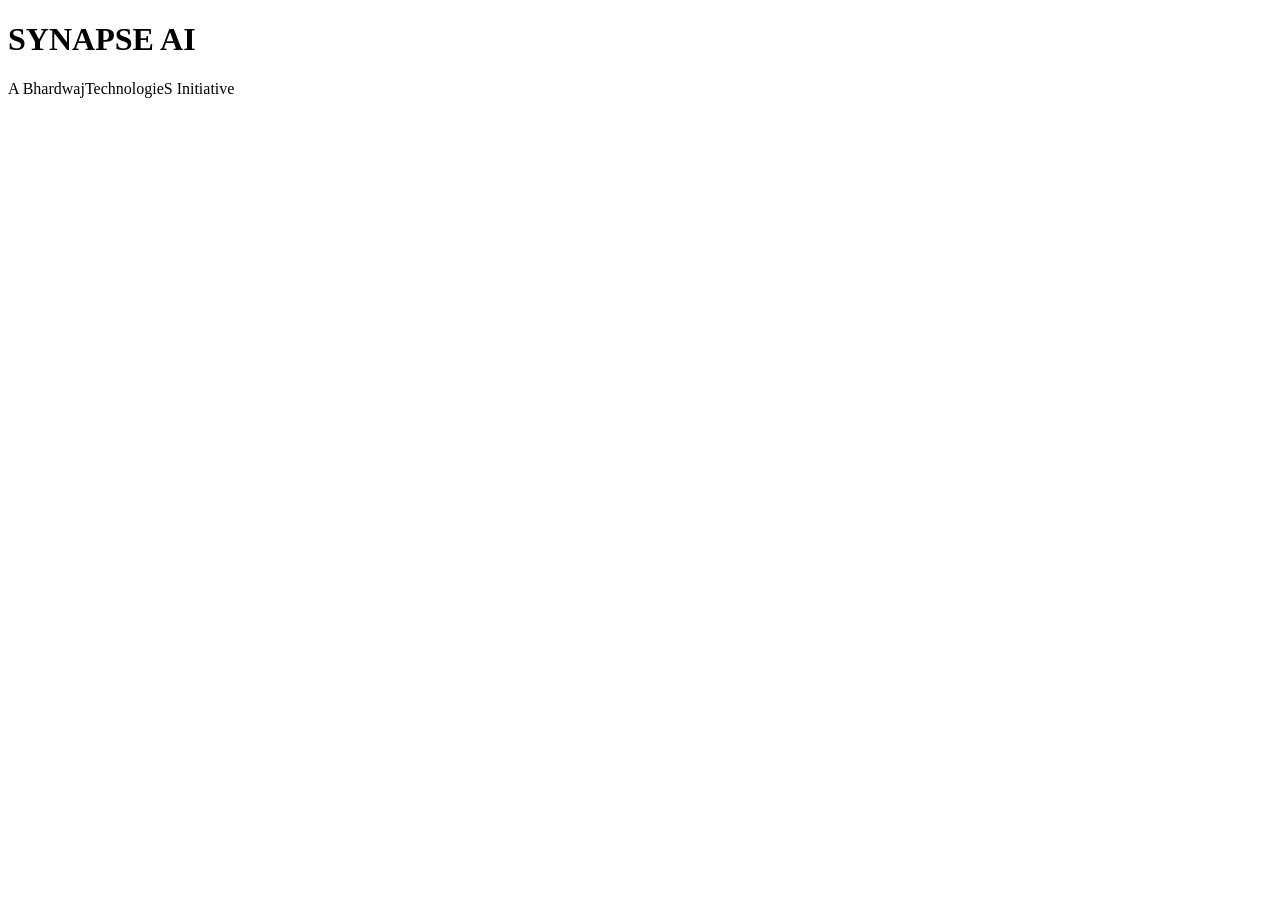
==== index.html @ 7cc30020 "Initial structure - SYNAPSE AI" ====
<!DOCTYPE html>
<html lang="en">
<head>
  <meta charset="UTF-8"/>
  <title>SYNAPSE AI — A BhardwajTechnologieS Initiative</title>
  <link rel="stylesheet" href="style.css"/>
</head>
<body>
  <h1>SYNAPSE AI</h1>
  <p>A BhardwajTechnologieS Initiative</p>
  <script src="app.js"></script>
</body>
</html>
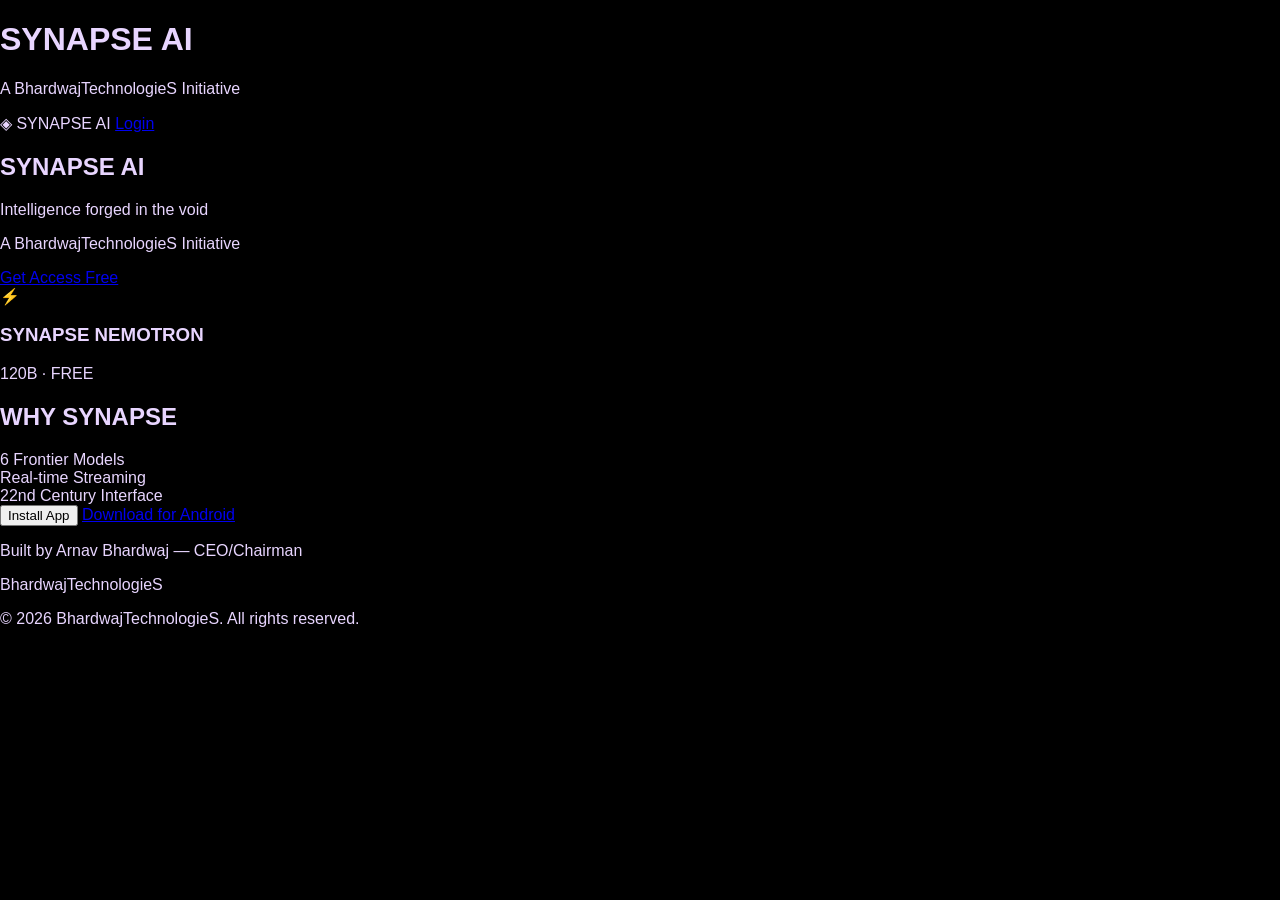
==== commit 9c33dd9e: "Landing page - SYNAPSE AI" ====
--- a/index.html
+++ b/index.html
@@ -10,4 +10,31 @@
   <p>A BhardwajTechnologieS Initiative</p>
   <script src="app.js"></script>
 </body>
-</html>+</html><nav>
+  <span>◈ SYNAPSE AI</span>
+  <a href="login.html">Login</a>
+</nav><section id="hero">
+  <h1>SYNAPSE AI</h1>
+  <p>Intelligence forged in the void</p>
+  <p>A BhardwajTechnologieS Initiative</p>
+  <a href="login.html">Get Access Free</a>
+</section><section id="models">
+  <div class="model-card">
+    <span>⚡</span>
+    <h3>SYNAPSE NEMOTRON</h3>
+    <p>120B · FREE</p>
+  </div>
+  <!-- repeat for all 6 models -->
+</section><section id="features">
+  <h2>WHY SYNAPSE</h2>
+  <div class="feature">6 Frontier Models</div>
+  <div class="feature">Real-time Streaming</div>
+  <div class="feature">22nd Century Interface</div>
+</section><section id="download">
+  <button id="install-btn">Install App</button>
+  <a href="synapse.apk" download>Download for Android</a>
+</section><footer>
+  <p>Built by Arnav Bhardwaj — CEO/Chairman</p>
+  <p>BhardwajTechnologieS</p>
+  <p>© 2026 BhardwajTechnologieS. All rights reserved.</p>
+</footer>
--- a/style.css
+++ b/style.css
@@ -0,0 +1,14 @@
+body {
+  background: #000000;
+  color: #e8d5ff;
+  font-family: 'Rajdhani', sans-serif;
+  margin: 0;
+}
+canvas#starfield {
+  position: fixed;
+  inset: 0;
+  z-index: 0;
+}@media (max-width: 640px) {
+  h1 { font-size: 28px; }
+  #models { flex-direction: column; }
+}
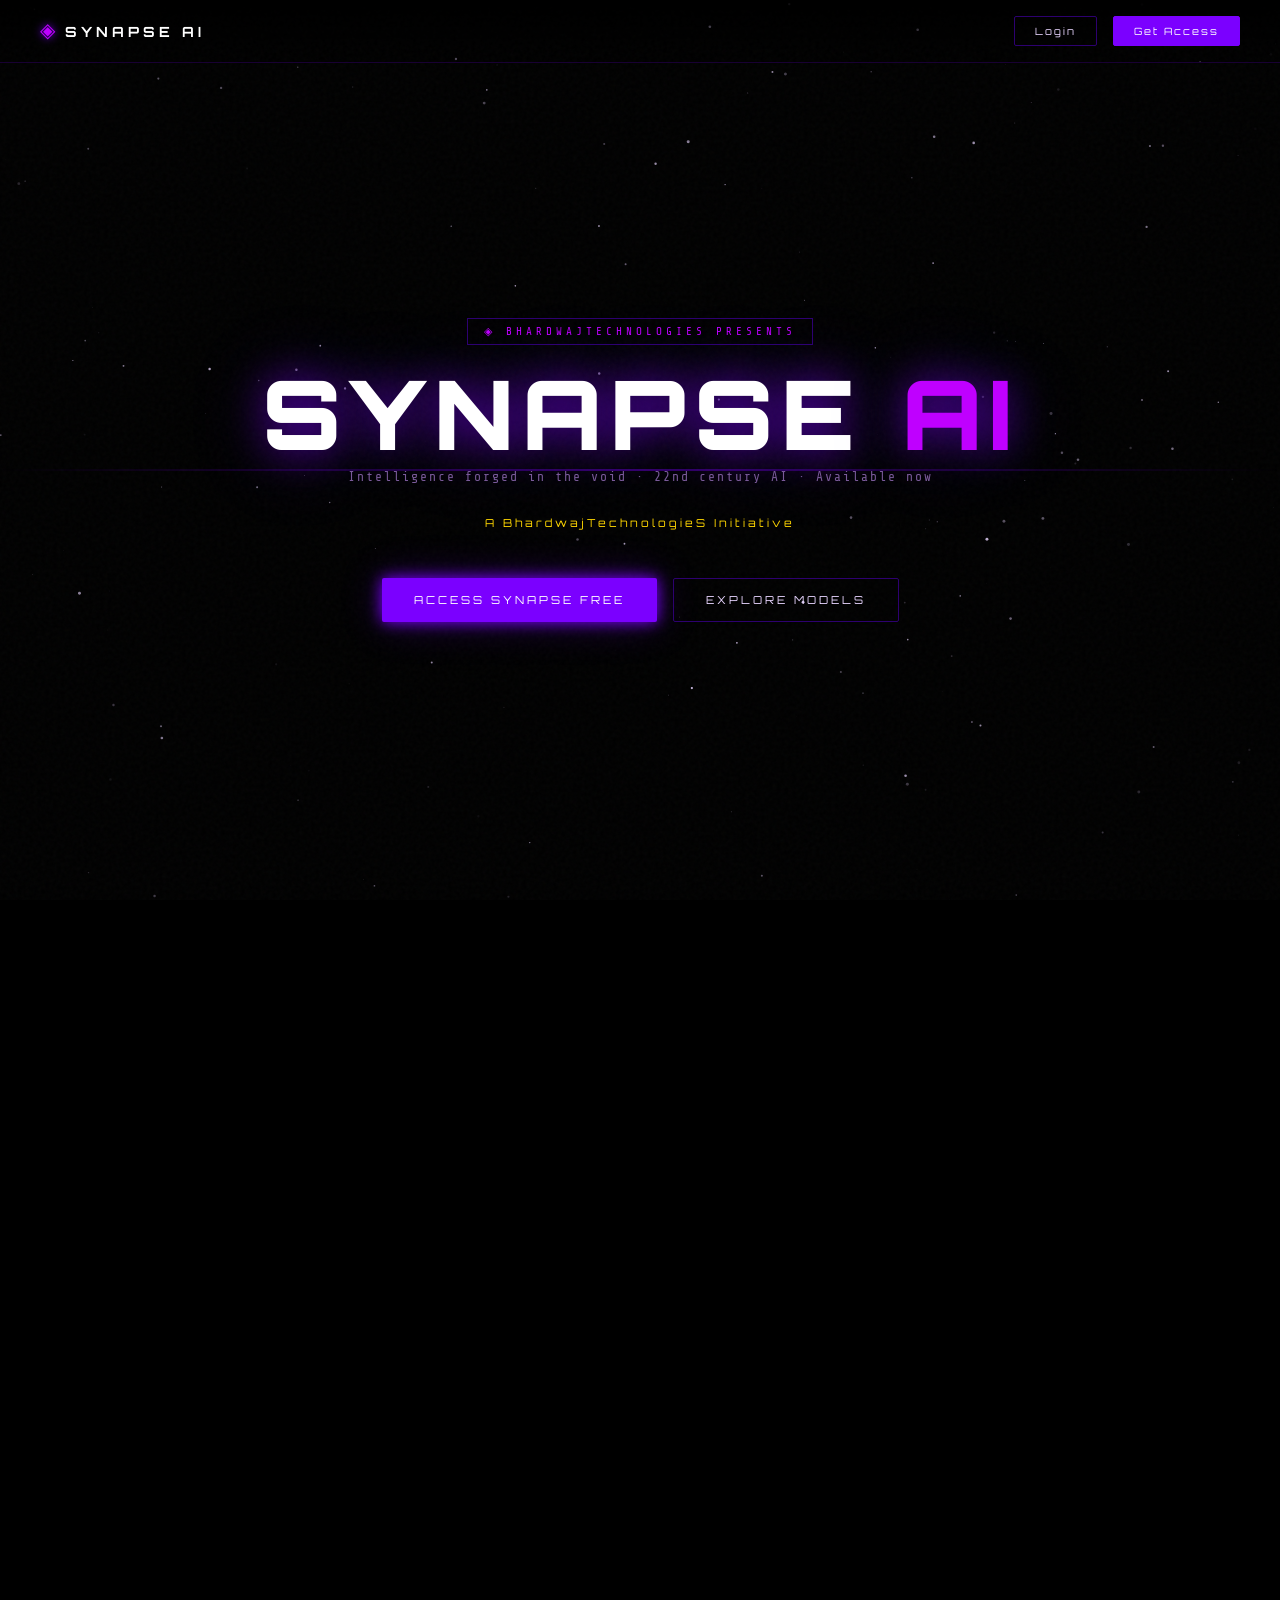
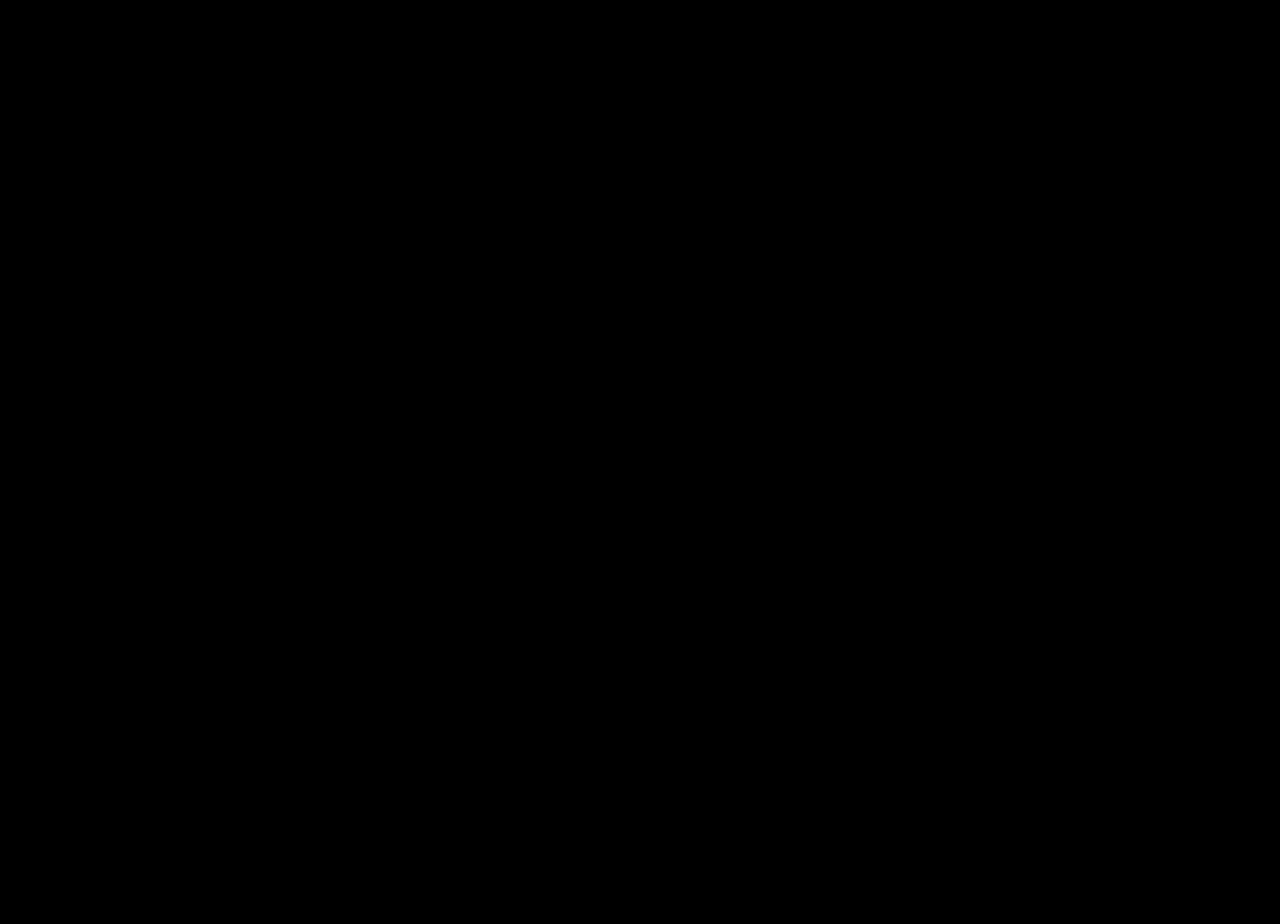
==== commit b2564568: "SYNAPSE AI - Full launch build by BhardwajTechnologieS" ====
--- a/index.html
+++ b/index.html
@@ -2,39 +2,199 @@
 <html lang="en">
 <head>
   <meta charset="UTF-8"/>
+  <meta name="viewport" content="width=device-width, initial-scale=1.0"/>
   <title>SYNAPSE AI — A BhardwajTechnologieS Initiative</title>
+  <meta name="description" content="SYNAPSE AI — 6 frontier AI models unified. Built by Arnav Bhardwaj, CEO/Chairman BhardwajTechnologieS."/>
   <link rel="stylesheet" href="style.css"/>
+  <link rel="manifest" href="manifest.json"/>
+  <meta name="theme-color" content="#7b00ff"/>
 </head>
-<body>
-  <h1>SYNAPSE AI</h1>
-  <p>A BhardwajTechnologieS Initiative</p>
-  <script src="app.js"></script>
+<body class="landing-body">
+
+<!-- BACKGROUNDS -->
+<canvas id="starfield"></canvas>
+<div class="scanlines"></div>
+<div class="vignette"></div>
+<div class="noise"></div>
+
+<!-- NAV -->
+<nav>
+  <div class="nav-logo">
+    <span class="nav-logo-sym">◈</span>
+    <span class="nav-logo-text">SYNAPSE AI</span>
+  </div>
+  <div class="nav-links">
+    <button class="nav-btn" onclick="location.href='login.html'">Login</button>
+    <button class="nav-btn primary" onclick="location.href='login.html'">Get Access</button>
+  </div>
+</nav>
+
+<!-- HERO -->
+<section id="hero">
+  <div class="hero-scan"></div>
+  <div class="hero-eyebrow">◈ BHARDWAJTECHNOLOGIES PRESENTS</div>
+  <h1 class="hero-title glitch">SYNAPSE<span> AI</span></h1>
+  <p class="hero-sub">Intelligence forged in the void · 22nd century AI · Available now</p>
+  <p class="hero-tagline">A BhardwajTechnologieS Initiative</p>
+  <div class="hero-btns">
+    <button class="hero-btn primary" onclick="location.href='login.html'">ACCESS SYNAPSE FREE</button>
+    <button class="hero-btn secondary" onclick="location.href='#models-section'">EXPLORE MODELS</button>
+  </div>
+</section>
+
+<!-- MODELS -->
+<section id="models-section">
+  <p class="section-title">FRONTIER INTELLIGENCE</p>
+  <h2 class="section-heading">6 MODELS. ONE INTERFACE.</h2>
+  <div class="models-grid" id="models-grid"></div>
+</section>
+
+<!-- FEATURES -->
+<section id="features">
+  <p class="section-title">CAPABILITIES</p>
+  <h2 class="section-heading">BUILT FOR THE FUTURE</h2>
+  <div class="features-grid">
+    <div class="feature-card">
+      <div class="feature-icon">⚡</div>
+      <div class="feature-title">REAL-TIME STREAMING</div>
+      <div class="feature-desc">Live token-by-token responses. Watch intelligence unfold in real time.</div>
+    </div>
+    <div class="feature-card">
+      <div class="feature-icon">🔀</div>
+      <div class="feature-title">MODEL SWITCHING</div>
+      <div class="feature-desc">Switch between 6 frontier models mid-conversation instantly.</div>
+    </div>
+    <div class="feature-card">
+      <div class="feature-icon">🔒</div>
+      <div class="feature-title">PRIVATE & SECURE</div>
+      <div class="feature-desc">Password protected. Your conversations stay private.</div>
+    </div>
+    <div class="feature-card">
+      <div class="feature-icon">📱</div>
+      <div class="feature-title">INSTALL AS APP</div>
+      <div class="feature-desc">Add to your home screen. Works like a native app on any device.</div>
+    </div>
+    <div class="feature-card">
+      <div class="feature-icon">💾</div>
+      <div class="feature-title">CONVERSATION HISTORY</div>
+      <div class="feature-desc">Your chats are saved. Pick up exactly where you left off.</div>
+    </div>
+    <div class="feature-card">
+      <div class="feature-icon">🌌</div>
+      <div class="feature-title">22ND CENTURY UI</div>
+      <div class="feature-desc">Sci-fi HUD interface. Dark. Immersive. Built for the future.</div>
+    </div>
+  </div>
+</section>
+
+<!-- DOWNLOAD -->
+<section id="download">
+  <p class="section-title">GET SYNAPSE AI</p>
+  <h2 class="section-heading">ON EVERY DEVICE</h2>
+  <div class="download-btns">
+    <button class="dl-btn" id="pwa-install-btn">
+      <span class="dl-btn-icon">📱</span>
+      <div>
+        <div style="font-size:9px;color:var(--text-dim);margin-bottom:2px">ADD TO HOME SCREEN</div>
+        <div>Install App</div>
+      </div>
+    </button>
+    <a class="dl-btn" href="synapse.apk" download>
+      <span class="dl-btn-icon">🤖</span>
+      <div>
+        <div style="font-size:9px;color:var(--text-dim);margin-bottom:2px">ANDROID APK</div>
+        <div>Download App</div>
+      </div>
+    </a>
+    <button class="dl-btn" onclick="location.href='app.html'">
+      <span class="dl-btn-icon">🌐</span>
+      <div>
+        <div style="font-size:9px;color:var(--text-dim);margin-bottom:2px">NO INSTALL NEEDED</div>
+        <div>Open in Browser</div>
+      </div>
+    </button>
+  </div>
+</section>
+
+<!-- FOOTER -->
+<footer>
+  <div class="footer-logo">◈ SYNAPSE AI</div>
+  <div class="footer-tagline">A BhardwajTechnologieS Initiative</div>
+  <div class="footer-credits">Built by <strong>Arnav Bhardwaj</strong> — CEO / Chairman, BhardwajTechnologieS</div>
+  <div class="footer-copy">© 2026 BhardwajTechnologieS. All rights reserved.</div>
+</footer>
+
+<script>
+// ✏️ MODELS CONFIG — same as app.js, used for landing page cards
+const MODELS = [
+  { id: 'nvidia/nemotron-3-super-120b-a12b:free', name: 'SYNAPSE NEMOTRON', maker: 'NVIDIA',       tag: 'FREE',      tagColor: '#00ff9d', desc: '120B · MoE · 262K ctx', emoji: '⚡' },
+  { id: 'deepseek/deepseek-v4-pro',               name: 'SYNAPSE DEEPSEEK', maker: 'DeepSeek',     tag: '5M FREE',   tagColor: '#4fc3f7', desc: '1.6T · MoE · 1M ctx',  emoji: '🔭' },
+  { id: 'x-ai/grok-4-3',                          name: 'SYNAPSE GROK',     maker: 'xAI',          tag: 'TRIAL',     tagColor: '#e0e0e0', desc: '1M ctx · Live X data',  emoji: '✦'  },
+  { id: 'google/gemini-3.1-pro',                  name: 'SYNAPSE GEMINI',   maker: 'Google',       tag: 'FREE TIER', tagColor: '#ffca28', desc: '1M ctx · Multimodal',   emoji: '◉'  },
+  { id: 'moonshotai/kimi-k2.6',                   name: 'SYNAPSE KIMI',     maker: 'Moonshot AI',  tag: 'PAID',      tagColor: '#ce93d8', desc: '1T · MoE · Agents',     emoji: '🌙' },
+  { id: 'openai/gpt-5.5',                         name: 'SYNAPSE GPT',      maker: 'OpenAI',       tag: 'PAID',      tagColor: '#a5d6a7', desc: 'Agentic · Multimodal',  emoji: '◎'  },
+];
+
+// Build model cards
+const grid = document.getElementById('models-grid');
+MODELS.forEach(m => {
+  grid.innerHTML += `
+    <div class="model-card hud-box">
+      <div class="model-card-top">
+        <span class="model-emoji">${m.emoji}</span>
+        <div>
+          <div class="model-card-name" style="color:${m.tagColor}">${m.name}</div>
+          <div class="model-card-maker">${m.maker}</div>
+        </div>
+        <span class="model-card-badge" style="border-color:${m.tagColor};color:${m.tagColor}">${m.tag}</span>
+      </div>
+      <div class="model-card-desc">${m.desc}</div>
+    </div>`;
+});
+
+// Starfield
+const canvas = document.getElementById('starfield');
+const ctx = canvas.getContext('2d');
+let stars = [];
+function initStars() {
+  canvas.width = window.innerWidth; canvas.height = window.innerHeight;
+  stars = Array.from({length: 200}, () => ({
+    x: Math.random() * canvas.width, y: Math.random() * canvas.height,
+    r: Math.random() * 1.5, speed: Math.random() * 0.3 + 0.05,
+    opacity: Math.random()
+  }));
+}
+function drawStars() {
+  ctx.clearRect(0, 0, canvas.width, canvas.height);
+  stars.forEach(s => {
+    ctx.beginPath();
+    ctx.arc(s.x, s.y, s.r, 0, Math.PI * 2);
+    ctx.fillStyle = `rgba(232,213,255,${s.opacity})`;
+    ctx.fill();
+    s.y += s.speed;
+    s.opacity = 0.3 + 0.7 * Math.sin(Date.now() * 0.001 + s.x);
+    if (s.y > canvas.height) { s.y = 0; s.x = Math.random() * canvas.width; }
+  });
+  requestAnimationFrame(drawStars);
+}
+initStars(); drawStars();
+window.addEventListener('resize', initStars);
+
+// PWA install
+let deferredPrompt;
+window.addEventListener('beforeinstallprompt', e => {
+  e.preventDefault(); deferredPrompt = e;
+  document.getElementById('pwa-install-btn').style.display = 'flex';
+});
+document.getElementById('pwa-install-btn').addEventListener('click', () => {
+  if (deferredPrompt) { deferredPrompt.prompt(); deferredPrompt = null; }
+  else alert('To install: tap Share → Add to Home Screen (iOS) or use Chrome menu → Add to Home Screen (Android)');
+});
+
+if ('serviceWorker' in navigator) {
+  navigator.serviceWorker.register('/sw.js')
+    .then(() => console.log('SYNAPSE SW registered'))
+}
+</script>
 </body>
-</html><nav>
-  <span>◈ SYNAPSE AI</span>
-  <a href="login.html">Login</a>
-</nav><section id="hero">
-  <h1>SYNAPSE AI</h1>
-  <p>Intelligence forged in the void</p>
-  <p>A BhardwajTechnologieS Initiative</p>
-  <a href="login.html">Get Access Free</a>
-</section><section id="models">
-  <div class="model-card">
-    <span>⚡</span>
-    <h3>SYNAPSE NEMOTRON</h3>
-    <p>120B · FREE</p>
-  </div>
-  <!-- repeat for all 6 models -->
-</section><section id="features">
-  <h2>WHY SYNAPSE</h2>
-  <div class="feature">6 Frontier Models</div>
-  <div class="feature">Real-time Streaming</div>
-  <div class="feature">22nd Century Interface</div>
-</section><section id="download">
-  <button id="install-btn">Install App</button>
-  <a href="synapse.apk" download>Download for Android</a>
-</section><footer>
-  <p>Built by Arnav Bhardwaj — CEO/Chairman</p>
-  <p>BhardwajTechnologieS</p>
-  <p>© 2026 BhardwajTechnologieS. All rights reserved.</p>
-</footer>+</html>
--- a/style.css
+++ b/style.css
@@ -1,14 +1,502 @@
-body {
-  background: #000000;
-  color: #e8d5ff;
-  font-family: 'Rajdhani', sans-serif;
-  margin: 0;
-}
-canvas#starfield {
-  position: fixed;
-  inset: 0;
-  z-index: 0;
-}@media (max-width: 640px) {
-  h1 { font-size: 28px; }
-  #models { flex-direction: column; }
-}+/* ============================================================
+   SYNAPSE AI — Global Styles
+   BhardwajTechnologieS | Built by Arnav Bhardwaj
+   ✏️  Edit :root variables to restyle the entire app
+   ============================================================ */
+
+@import url('https://fonts.googleapis.com/css2?family=Orbitron:wght@400;700;900&family=Rajdhani:wght@300;400;500;600;700&family=Share+Tech+Mono&display=swap');
+
+:root {
+  /* ✏️ COLORS */
+  --void:        #000000;
+  --deep:        #04000f;
+  --panel:       #080018;
+  --panel2:      #0d0022;
+  --border:      #1a0040;
+  --border2:     #2d0070;
+  --purple:      #7b00ff;
+  --purple2:     #bf00ff;
+  --purple3:     #e040fb;
+  --violet:      #3d0080;
+  --text:        #e8d5ff;
+  --text-dim:    #7a5a9a;
+  --text-faint:  #2a1050;
+  --green:       #00ff9d;
+  --cyan:        #00e5ff;
+  --gold:        #ffd600;
+  --red:         #ff003c;
+  --white:       #ffffff;
+
+  /* ✏️ FONTS */
+  --font-hud:    'Orbitron', monospace;
+  --font-body:   'Rajdhani', sans-serif;
+  --font-mono:   'Share Tech Mono', monospace;
+
+  /* GLOWS */
+  --glow-sm:     0 0 8px var(--purple);
+  --glow-md:     0 0 15px var(--purple), 0 0 40px rgba(123,0,255,0.3);
+  --glow-lg:     0 0 25px var(--purple2), 0 0 80px rgba(191,0,255,0.2);
+}
+
+/* ── RESET ── */
+*, *::before, *::after { box-sizing: border-box; margin: 0; padding: 0; }
+html, body { height: 100%; background: var(--void); color: var(--text); font-family: var(--font-body); font-size: 16px; overflow: hidden; }
+a { color: var(--purple2); text-decoration: none; }
+a:hover { color: var(--purple3); }
+button { cursor: pointer; font-family: var(--font-body); }
+input, textarea { font-family: var(--font-body); }
+
+/* ── SCROLLBAR ── */
+::-webkit-scrollbar { width: 3px; height: 3px; }
+::-webkit-scrollbar-track { background: transparent; }
+::-webkit-scrollbar-thumb { background: var(--border2); border-radius: 2px; }
+
+/* ── CANVAS STARFIELD ── */
+#starfield { position: fixed; inset: 0; z-index: 0; pointer-events: none; }
+
+/* ── SCANLINES ── */
+.scanlines {
+  position: fixed; inset: 0; z-index: 1; pointer-events: none;
+  background: repeating-linear-gradient(0deg, transparent, transparent 2px, rgba(0,0,0,0.06) 2px, rgba(0,0,0,0.06) 4px);
+}
+
+/* ── VIGNETTE ── */
+.vignette {
+  position: fixed; inset: 0; z-index: 1; pointer-events: none;
+  background: radial-gradient(ellipse at center, transparent 40%, rgba(0,0,0,0.85) 100%);
+}
+
+/* ── NOISE OVERLAY ── */
+.noise {
+  position: fixed; inset: 0; z-index: 1; pointer-events: none; opacity: 0.03;
+  background-image: url("data:image/svg+xml,%3Csvg viewBox='0 0 256 256' xmlns='http://www.w3.org/2000/svg'%3E%3Cfilter id='noise'%3E%3CfeTurbulence type='fractalNoise' baseFrequency='0.9' numOctaves='4' stitchTiles='stitch'/%3E%3C/filter%3E%3Crect width='100%25' height='100%25' filter='url(%23noise)'/%3E%3C/svg%3E");
+}
+
+/* ── HUD CORNERS ── */
+.hud-box {
+  position: relative;
+  border: 1px solid var(--border2);
+}
+.hud-box::before, .hud-box::after {
+  content: ''; position: absolute; width: 10px; height: 10px;
+  border-color: var(--purple2); border-style: solid;
+}
+.hud-box::before { top: -1px; left: -1px; border-width: 2px 0 0 2px; }
+.hud-box::after  { bottom: -1px; right: -1px; border-width: 0 2px 2px 0; }
+
+/* ── GLITCH TEXT ANIMATION ── */
+@keyframes glitch {
+  0%   { text-shadow: 2px 0 var(--purple2), -2px 0 var(--cyan); }
+  20%  { text-shadow: -2px 0 var(--purple2), 2px 0 var(--cyan); clip-path: inset(10% 0 80% 0); }
+  40%  { text-shadow: 2px 0 var(--red), -2px 0 var(--purple2); clip-path: inset(50% 0 30% 0); }
+  60%  { text-shadow: none; clip-path: none; }
+  100% { text-shadow: 0 0 8px var(--purple2); }
+}
+.glitch { animation: glitch 4s infinite; }
+
+/* ── PULSE ── */
+@keyframes pulse { 0%,100%{opacity:1;transform:scale(1)} 50%{opacity:0.5;transform:scale(0.95)} }
+@keyframes blink  { 0%,100%{opacity:1} 50%{opacity:0} }
+@keyframes bounce { 0%,80%,100%{transform:translateY(0)} 40%{transform:translateY(-6px)} }
+@keyframes fadein { from{opacity:0;transform:translateY(8px)} to{opacity:1;transform:translateY(0)} }
+@keyframes scandown { 0%{top:0} 100%{top:100%} }
+@keyframes ringpulse { 0%,100%{opacity:0.2;transform:scale(1)} 50%{opacity:0.6;transform:scale(1.05)} }
+@keyframes rotatering { from{transform:rotate(0deg)} to{transform:rotate(360deg)} }
+
+/* ================================================================
+   SPLASH / LANDING PAGE (index.html)
+   ================================================================ */
+.landing-body { height: 100vh; overflow-y: auto; overflow-x: hidden; }
+
+/* NAV */
+nav {
+  position: fixed; top: 0; left: 0; right: 0; z-index: 50;
+  display: flex; align-items: center; justify-content: space-between;
+  padding: 16px 40px;
+  background: linear-gradient(180deg, rgba(0,0,0,0.9) 0%, transparent 100%);
+  border-bottom: 1px solid rgba(123,0,255,0.2);
+}
+.nav-logo { display: flex; align-items: center; gap: 10px; }
+.nav-logo-sym { font-size: 20px; color: var(--purple2); text-shadow: var(--glow-sm); }
+.nav-logo-text { font-family: var(--font-hud); font-size: 14px; font-weight: 700; letter-spacing: 4px; color: var(--white); }
+.nav-links { display: flex; align-items: center; gap: 16px; }
+.nav-btn {
+  font-family: var(--font-hud); font-size: 10px; letter-spacing: 2px;
+  padding: 8px 20px; border-radius: 2px; border: 1px solid var(--border2);
+  background: transparent; color: var(--text); transition: all 0.2s;
+}
+.nav-btn:hover { border-color: var(--purple); color: var(--purple2); box-shadow: var(--glow-sm); }
+.nav-btn.primary { background: var(--purple); border-color: var(--purple); color: var(--white); }
+.nav-btn.primary:hover { background: var(--purple2); box-shadow: var(--glow-md); }
+
+/* HERO */
+#hero {
+  min-height: 100vh; display: flex; flex-direction: column;
+  align-items: center; justify-content: center;
+  text-align: center; padding: 100px 40px 60px; position: relative; z-index: 2;
+}
+.hero-eyebrow {
+  font-family: var(--font-mono); font-size: 11px; letter-spacing: 4px;
+  color: var(--purple2); margin-bottom: 20px;
+  border: 1px solid var(--border2); padding: 6px 16px; display: inline-block;
+  animation: fadein 0.8s ease both;
+}
+.hero-title {
+  font-family: var(--font-hud); font-size: clamp(48px, 8vw, 96px);
+  font-weight: 900; letter-spacing: 8px; color: var(--white);
+  line-height: 1; margin-bottom: 8px;
+  text-shadow: 0 0 40px rgba(123,0,255,0.6), 0 0 80px rgba(123,0,255,0.3);
+  animation: fadein 0.8s 0.2s ease both;
+}
+.hero-title span { color: var(--purple2); }
+.hero-sub {
+  font-family: var(--font-mono); font-size: 13px; color: var(--text-dim);
+  letter-spacing: 2px; margin-bottom: 32px;
+  animation: fadein 0.8s 0.4s ease both;
+}
+.hero-tagline {
+  font-family: var(--font-hud); font-size: 11px; letter-spacing: 3px;
+  color: var(--gold); margin-bottom: 48px;
+  animation: fadein 0.8s 0.6s ease both;
+}
+.hero-btns { display: flex; gap: 16px; justify-content: center; flex-wrap: wrap; animation: fadein 0.8s 0.8s ease both; }
+.hero-btn {
+  font-family: var(--font-hud); font-size: 11px; letter-spacing: 3px;
+  padding: 14px 32px; border-radius: 2px; border: none; transition: all 0.2s;
+}
+.hero-btn.primary { background: var(--purple); color: var(--white); box-shadow: var(--glow-md); }
+.hero-btn.primary:hover { background: var(--purple2); transform: translateY(-2px); box-shadow: var(--glow-lg); }
+.hero-btn.secondary { background: transparent; color: var(--text); border: 1px solid var(--border2); }
+.hero-btn.secondary:hover { border-color: var(--purple); color: var(--purple2); }
+
+/* SCAN LINE SWEEP */
+.hero-scan {
+  position: absolute; left: 0; right: 0; height: 2px;
+  background: linear-gradient(90deg, transparent, var(--purple), transparent);
+  animation: scandown 4s linear infinite; opacity: 0.4;
+}
+
+/* MODELS SECTION */
+#models-section { padding: 80px 40px; position: relative; z-index: 2; }
+.section-title {
+  font-family: var(--font-hud); font-size: 11px; letter-spacing: 4px;
+  color: var(--text-dim); text-align: center; margin-bottom: 8px;
+}
+.section-heading {
+  font-family: var(--font-hud); font-size: clamp(20px, 3vw, 32px);
+  font-weight: 700; color: var(--white); text-align: center; margin-bottom: 48px;
+}
+.models-grid { display: grid; grid-template-columns: repeat(auto-fit, minmax(280px, 1fr)); gap: 16px; max-width: 1100px; margin: 0 auto; }
+.model-card {
+  background: var(--panel); border: 1px solid var(--border); border-radius: 4px;
+  padding: 24px; transition: all 0.3s; position: relative; overflow: hidden;
+}
+.model-card::before {
+  content: ''; position: absolute; inset: 0;
+  background: linear-gradient(135deg, rgba(123,0,255,0.05), transparent);
+  opacity: 0; transition: opacity 0.3s;
+}
+.model-card:hover { border-color: var(--purple); transform: translateY(-4px); box-shadow: var(--glow-md); }
+.model-card:hover::before { opacity: 1; }
+.model-card-top { display: flex; align-items: center; gap: 12px; margin-bottom: 12px; }
+.model-emoji { font-size: 24px; }
+.model-card-name { font-family: var(--font-hud); font-size: 12px; font-weight: 700; color: var(--white); letter-spacing: 1px; }
+.model-card-maker { font-family: var(--font-mono); font-size: 10px; color: var(--text-dim); }
+.model-card-badge {
+  margin-left: auto; font-family: var(--font-mono); font-size: 9px;
+  border: 1px solid; border-radius: 2px; padding: 2px 6px; letter-spacing: 1px;
+}
+.model-card-desc { font-size: 12px; color: var(--text-dim); font-family: var(--font-mono); }
+
+/* FEATURES */
+#features { padding: 80px 40px; position: relative; z-index: 2; }
+.features-grid { display: grid; grid-template-columns: repeat(auto-fit, minmax(220px, 1fr)); gap: 16px; max-width: 900px; margin: 0 auto; }
+.feature-card {
+  background: var(--panel); border: 1px solid var(--border); border-radius: 4px;
+  padding: 28px 24px; text-align: center; transition: all 0.3s;
+}
+.feature-card:hover { border-color: var(--purple2); box-shadow: var(--glow-sm); }
+.feature-icon { font-size: 28px; margin-bottom: 12px; }
+.feature-title { font-family: var(--font-hud); font-size: 11px; letter-spacing: 2px; color: var(--white); margin-bottom: 8px; }
+.feature-desc { font-size: 13px; color: var(--text-dim); line-height: 1.5; }
+
+/* DOWNLOAD */
+#download { padding: 80px 40px; text-align: center; position: relative; z-index: 2; }
+.download-btns { display: flex; gap: 16px; justify-content: center; flex-wrap: wrap; margin-top: 32px; }
+.dl-btn {
+  display: flex; align-items: center; gap: 10px;
+  font-family: var(--font-hud); font-size: 11px; letter-spacing: 2px;
+  padding: 16px 28px; border-radius: 2px; border: 1px solid var(--border2);
+  background: var(--panel); color: var(--text); transition: all 0.2s;
+}
+.dl-btn:hover { border-color: var(--purple); color: var(--purple2); box-shadow: var(--glow-sm); transform: translateY(-2px); }
+.dl-btn-icon { font-size: 18px; }
+
+/* FOOTER */
+footer {
+  border-top: 1px solid var(--border); padding: 40px;
+  text-align: center; position: relative; z-index: 2;
+  background: linear-gradient(0deg, rgba(4,0,15,0.9) 0%, transparent 100%);
+}
+.footer-logo { font-family: var(--font-hud); font-size: 16px; letter-spacing: 4px; color: var(--white); margin-bottom: 8px; }
+.footer-tagline { font-family: var(--font-mono); font-size: 10px; color: var(--gold); letter-spacing: 2px; margin-bottom: 16px; }
+.footer-credits { font-size: 13px; color: var(--text-dim); margin-bottom: 4px; }
+.footer-credits strong { color: var(--purple2); }
+.footer-copy { font-family: var(--font-mono); font-size: 10px; color: var(--text-faint); margin-top: 12px; }
+
+/* ================================================================
+   LOGIN PAGE (login.html)
+   ================================================================ */
+.login-body {
+  height: 100vh; display: flex; align-items: center; justify-content: center;
+  overflow: hidden;
+}
+.login-rings { position: absolute; inset: 0; display: flex; align-items: center; justify-content: center; pointer-events: none; }
+.ring { position: absolute; border-radius: 50%; border: 1px solid rgba(123,0,255,0.15); animation: ringpulse 4s ease-in-out infinite; }
+.ring:nth-child(1) { width: 300px; height: 300px; animation-delay: 0s; }
+.ring:nth-child(2) { width: 500px; height: 500px; animation-delay: 1s; }
+.ring:nth-child(3) { width: 700px; height: 700px; animation-delay: 2s; }
+.ring:nth-child(4) { width: 900px; height: 900px; animation-delay: 3s; border-color: rgba(123,0,255,0.05); }
+.login-box {
+  position: relative; z-index: 10; width: 100%; max-width: 420px;
+  background: var(--panel); border: 1px solid var(--border2);
+  border-radius: 4px; padding: 40px; text-align: center;
+  box-shadow: var(--glow-md), inset 0 1px 0 rgba(255,255,255,0.05);
+  animation: fadein 0.6s ease;
+}
+.login-symbol { font-size: 36px; color: var(--purple2); text-shadow: var(--glow-md); margin-bottom: 8px; }
+.login-title { font-family: var(--font-hud); font-size: 22px; font-weight: 900; letter-spacing: 6px; color: var(--white); margin-bottom: 4px; }
+.login-sub { font-family: var(--font-mono); font-size: 10px; color: var(--text-dim); letter-spacing: 2px; margin-bottom: 6px; }
+.login-initiative { font-family: var(--font-mono); font-size: 9px; color: var(--gold); letter-spacing: 2px; margin-bottom: 28px; }
+.login-divider { height: 1px; background: var(--border2); margin: 0 -40px 28px; }
+.input-group { margin-bottom: 14px; text-align: left; }
+.input-label { display: block; font-family: var(--font-mono); font-size: 10px; letter-spacing: 2px; color: var(--text-dim); margin-bottom: 6px; }
+.input-field {
+  width: 100%; background: var(--deep); border: 1px solid var(--border2);
+  border-radius: 2px; padding: 12px 14px; color: var(--text);
+  font-family: var(--font-mono); font-size: 13px; transition: border-color 0.2s;
+}
+.input-field:focus { outline: none; border-color: var(--purple); box-shadow: 0 0 0 2px rgba(123,0,255,0.1); }
+.input-field::placeholder { color: var(--text-faint); }
+.login-btn {
+  width: 100%; background: var(--purple); border: none; border-radius: 2px;
+  padding: 14px; color: var(--white); font-family: var(--font-hud);
+  font-size: 12px; letter-spacing: 3px; margin-top: 8px; transition: all 0.2s;
+  box-shadow: var(--glow-sm);
+}
+.login-btn:hover { background: var(--purple2); box-shadow: var(--glow-md); transform: translateY(-1px); }
+.login-btn:disabled { opacity: 0.4; cursor: not-allowed; transform: none; }
+.login-links { display: flex; justify-content: space-between; margin-top: 16px; }
+.login-link { font-family: var(--font-mono); font-size: 10px; color: var(--text-dim); cursor: pointer; transition: color 0.2s; }
+.login-link:hover { color: var(--purple2); }
+.login-error { background: rgba(255,0,60,0.1); border: 1px solid rgba(255,0,60,0.3); color: var(--red); font-family: var(--font-mono); font-size: 11px; padding: 10px 12px; border-radius: 2px; margin-top: 12px; display: none; }
+.login-credits { margin-top: 28px; padding-top: 20px; border-top: 1px solid var(--border); }
+.login-built { font-size: 12px; color: var(--text-dim); }
+.login-built strong { color: var(--purple2); }
+
+/* ================================================================
+   APP PAGE (app.html)
+   ================================================================ */
+.app-body { height: 100vh; display: flex; overflow: hidden; }
+
+/* SIDEBAR */
+#sidebar {
+  width: 270px; min-width: 270px; background: var(--panel);
+  border-right: 1px solid var(--border); display: flex;
+  flex-direction: column; padding: 0; overflow: hidden; position: relative; z-index: 10;
+}
+.sidebar-header {
+  padding: 18px 16px; border-bottom: 1px solid var(--border);
+  display: flex; align-items: center; gap: 10px;
+}
+.sidebar-symbol { font-size: 18px; color: var(--purple2); text-shadow: var(--glow-sm); }
+.sidebar-title { font-family: var(--font-hud); font-size: 13px; font-weight: 700; letter-spacing: 4px; color: var(--white); }
+.sidebar-label {
+  font-family: var(--font-mono); font-size: 9px; letter-spacing: 3px;
+  color: var(--text-faint); padding: 12px 16px 6px; text-transform: uppercase;
+}
+#model-list { padding: 6px 10px; flex: 1; overflow-y: auto; }
+.model-btn {
+  width: 100%; background: transparent; border: 1px solid transparent;
+  border-radius: 4px; padding: 10px 12px; cursor: pointer; text-align: left;
+  transition: all 0.15s; color: var(--text); margin-bottom: 4px;
+}
+.model-btn:hover { background: rgba(123,0,255,0.08); border-color: var(--border2); }
+.model-btn.active { border-color: var(--purple) !important; background: rgba(123,0,255,0.15) !important; }
+.model-btn-row { display: flex; align-items: center; gap: 8px; }
+.model-btn-emoji { font-size: 16px; }
+.model-btn-info { flex: 1; }
+.model-btn-name { font-family: var(--font-hud); font-size: 10px; font-weight: 700; letter-spacing: 1px; transition: color 0.15s; }
+.model-btn-maker { font-family: var(--font-mono); font-size: 9px; color: var(--text-dim); }
+.model-btn-badge { font-family: var(--font-mono); font-size: 8px; border: 1px solid; border-radius: 2px; padding: 1px 5px; letter-spacing: 1px; white-space: nowrap; }
+.model-btn-desc { font-family: var(--font-mono); font-size: 9px; color: var(--text-faint); margin-top: 3px; padding-left: 24px; }
+.sidebar-divider { height: 1px; background: var(--border); margin: 8px 16px; }
+#sidebar-bottom { padding: 12px 16px; border-top: 1px solid var(--border); }
+.sidebar-user { display: flex; align-items: center; justify-content: space-between; margin-bottom: 10px; }
+.sidebar-email { font-family: var(--font-mono); font-size: 10px; color: var(--text-dim); overflow: hidden; text-overflow: ellipsis; white-space: nowrap; max-width: 160px; }
+#logout-btn {
+  font-family: var(--font-mono); font-size: 9px; letter-spacing: 1px;
+  background: transparent; border: 1px solid var(--border2); color: var(--text-dim);
+  padding: 4px 8px; border-radius: 2px; transition: all 0.2s;
+}
+#logout-btn:hover { border-color: var(--red); color: var(--red); }
+.sidebar-credits { font-size: 11px; color: var(--text-faint); line-height: 1.6; }
+.sidebar-credits strong { color: var(--purple2); font-size: 12px; display: block; margin-bottom: 2px; }
+.sidebar-initiative { font-family: var(--font-mono); font-size: 9px; color: var(--gold); letter-spacing: 1px; margin-top: 4px; }
+#clear-btn {
+  width: 100%; background: transparent; border: 1px solid var(--border);
+  color: var(--text-faint); border-radius: 2px; padding: 7px;
+  font-family: var(--font-mono); font-size: 10px; letter-spacing: 1px;
+  margin-top: 8px; transition: all 0.2s;
+}
+#clear-btn:hover { border-color: var(--red); color: var(--red); }
+
+/* MAIN */
+#main { flex: 1; display: flex; flex-direction: column; min-width: 0; position: relative; z-index: 5; }
+
+/* TOPBAR */
+#topbar {
+  display: flex; align-items: center; justify-content: space-between;
+  padding: 12px 20px; border-bottom: 1px solid var(--border);
+  background: rgba(8,0,24,0.95); backdrop-filter: blur(10px);
+}
+.topbar-left { display: flex; align-items: center; gap: 10px; }
+.topbar-dot { width: 6px; height: 6px; border-radius: 50%; animation: pulse 2s infinite; }
+.topbar-name { font-family: var(--font-hud); font-size: 12px; font-weight: 700; letter-spacing: 2px; }
+.topbar-desc { font-family: var(--font-mono); font-size: 10px; color: var(--text-faint); }
+.topbar-right { display: flex; align-items: center; gap: 12px; }
+.topbar-stat { font-family: var(--font-mono); font-size: 10px; color: var(--text-faint); }
+#settings-btn {
+  background: transparent; border: 1px solid var(--border2); color: var(--text-dim);
+  padding: 5px 12px; border-radius: 2px; font-family: var(--font-mono);
+  font-size: 10px; letter-spacing: 1px; transition: all 0.2s;
+}
+#settings-btn:hover { border-color: var(--purple); color: var(--purple2); }
+
+/* MESSAGES */
+#messages {
+  flex: 1; overflow-y: auto; padding: 24px 20px;
+  display: flex; flex-direction: column; gap: 16px;
+}
+#empty-state {
+  margin: auto; text-align: center; padding: 40px;
+  display: flex; flex-direction: column; align-items: center; gap: 10px;
+}
+.empty-emoji { font-size: 44px; }
+.empty-title { font-family: var(--font-hud); font-size: 16px; letter-spacing: 4px; }
+.empty-hint { font-family: var(--font-mono); font-size: 11px; color: var(--text-faint); }
+.empty-grid {
+  display: grid; grid-template-columns: 1fr 1fr; gap: 8px; margin-top: 16px; text-align: left;
+}
+.empty-suggestion {
+  background: var(--panel); border: 1px solid var(--border); border-radius: 4px;
+  padding: 10px 12px; font-size: 12px; color: var(--text-dim); cursor: pointer;
+  transition: all 0.2s; font-family: var(--font-mono);
+}
+.empty-suggestion:hover { border-color: var(--purple); color: var(--text); }
+
+/* MESSAGE ROWS */
+.msg-row { display: flex; gap: 10px; align-items: flex-start; animation: fadein 0.3s ease; }
+.msg-row.user { justify-content: flex-end; }
+.avatar {
+  width: 30px; height: 30px; border-radius: 4px; display: flex;
+  align-items: center; justify-content: center; font-size: 13px;
+  flex-shrink: 0; font-weight: 700;
+}
+.bubble {
+  max-width: 75%; padding: 12px 14px; border-radius: 4px;
+  border: 1px solid; position: relative;
+}
+.bubble-model-tag { font-family: var(--font-mono); font-size: 9px; font-weight: 700; letter-spacing: 1px; margin-bottom: 6px; }
+.bubble-text { font-size: 14px; line-height: 1.7; color: #d0bff0; white-space: pre-wrap; word-break: break-word; }
+.bubble-footer { display: flex; align-items: center; justify-content: space-between; margin-top: 8px; }
+.bubble-time { font-family: var(--font-mono); font-size: 9px; color: var(--text-faint); }
+.copy-btn {
+  background: transparent; border: none; color: var(--text-faint);
+  font-family: var(--font-mono); font-size: 9px; letter-spacing: 1px; padding: 2px 6px;
+  border: 1px solid transparent; border-radius: 2px; transition: all 0.2s;
+}
+.copy-btn:hover { border-color: var(--border2); color: var(--text-dim); }
+.cursor-blink { display: inline-block; width: 2px; height: 13px; margin-left: 2px; vertical-align: middle; animation: blink 0.8s infinite; }
+.thinking-dots { display: flex; gap: 5px; padding: 4px 0; }
+.dot { width: 6px; height: 6px; border-radius: 50%; animation: bounce 1.2s infinite ease-in-out; }
+.dot:nth-child(1){animation-delay:0s} .dot:nth-child(2){animation-delay:0.2s} .dot:nth-child(3){animation-delay:0.4s}
+
+/* ERROR */
+.error-msg {
+  background: rgba(255,0,60,0.08); border: 1px solid rgba(255,0,60,0.25);
+  color: var(--red); border-radius: 4px; padding: 10px 14px;
+  font-family: var(--font-mono); font-size: 12px;
+}
+
+/* INPUT */
+#input-area { padding: 16px 20px; border-top: 1px solid var(--border); background: rgba(8,0,24,0.95); }
+.input-wrap {
+  display: flex; align-items: flex-end; gap: 8px;
+  background: var(--panel2); border: 1px solid var(--border2);
+  border-radius: 4px; padding: 10px 10px 10px 14px; transition: border-color 0.2s;
+}
+.input-wrap:focus-within { border-color: var(--purple); box-shadow: 0 0 0 2px rgba(123,0,255,0.1); }
+#chat-input {
+  flex: 1; background: transparent; border: none; color: var(--text);
+  font-size: 14px; font-family: var(--font-body); resize: none;
+  line-height: 1.5; max-height: 120px; overflow-y: auto;
+}
+#chat-input:focus { outline: none; }
+#chat-input::placeholder { color: var(--text-faint); }
+#send-btn {
+  width: 36px; height: 36px; border-radius: 3px; border: none;
+  color: var(--void); font-size: 16px; font-weight: 900;
+  flex-shrink: 0; transition: all 0.15s; background: var(--purple);
+}
+#send-btn:hover { background: var(--purple2); box-shadow: var(--glow-sm); }
+#send-btn:disabled { background: var(--border); cursor: not-allowed; }
+.input-hint { font-family: var(--font-mono); font-size: 9px; color: var(--text-faint); text-align: center; margin-top: 8px; letter-spacing: 1px; }
+
+/* SETTINGS PANEL */
+#settings-panel {
+  position: fixed; top: 0; right: -340px; width: 320px; height: 100vh;
+  background: var(--panel); border-left: 1px solid var(--border2);
+  z-index: 100; padding: 24px; overflow-y: auto;
+  transition: right 0.3s cubic-bezier(0.4, 0, 0.2, 1);
+  box-shadow: -10px 0 40px rgba(0,0,0,0.5);
+}
+#settings-panel.open { right: 0; }
+.settings-title { font-family: var(--font-hud); font-size: 13px; letter-spacing: 3px; color: var(--white); margin-bottom: 20px; }
+.settings-group { margin-bottom: 20px; }
+.settings-label { font-family: var(--font-mono); font-size: 10px; letter-spacing: 2px; color: var(--text-dim); margin-bottom: 8px; display: block; }
+.settings-textarea {
+  width: 100%; background: var(--deep); border: 1px solid var(--border2);
+  border-radius: 2px; padding: 10px; color: var(--text);
+  font-family: var(--font-mono); font-size: 11px; resize: vertical;
+  min-height: 80px; line-height: 1.5;
+}
+.settings-textarea:focus { outline: none; border-color: var(--purple); }
+.settings-range { width: 100%; accent-color: var(--purple); }
+.settings-value { font-family: var(--font-mono); font-size: 11px; color: var(--purple2); text-align: right; }
+.settings-close {
+  width: 100%; background: transparent; border: 1px solid var(--border2);
+  color: var(--text-dim); padding: 10px; border-radius: 2px;
+  font-family: var(--font-mono); font-size: 10px; letter-spacing: 2px;
+  margin-top: 8px; transition: all 0.2s;
+}
+.settings-close:hover { border-color: var(--purple); color: var(--purple2); }
+
+/* MOBILE */
+#menu-btn { display: none; }
+@media (max-width: 768px) {
+  #sidebar { position: fixed; left: -270px; top: 0; bottom: 0; z-index: 200; transition: left 0.3s; }
+  #sidebar.open { left: 0; box-shadow: 10px 0 40px rgba(0,0,0,0.8); }
+  #menu-btn {
+    display: flex; align-items: center; justify-content: center;
+    background: transparent; border: 1px solid var(--border2);
+    color: var(--text); width: 34px; height: 34px; border-radius: 2px;
+    font-size: 16px;
+  }
+  .model-btn-desc { display: none; }
+  .bubble { max-width: 88%; }
+  nav { padding: 12px 20px; }
+  #hero { padding: 80px 20px 40px; }
+  .hero-title { font-size: 40px; }
+  #models-section, #features, #download { padding: 60px 20px; }
+}
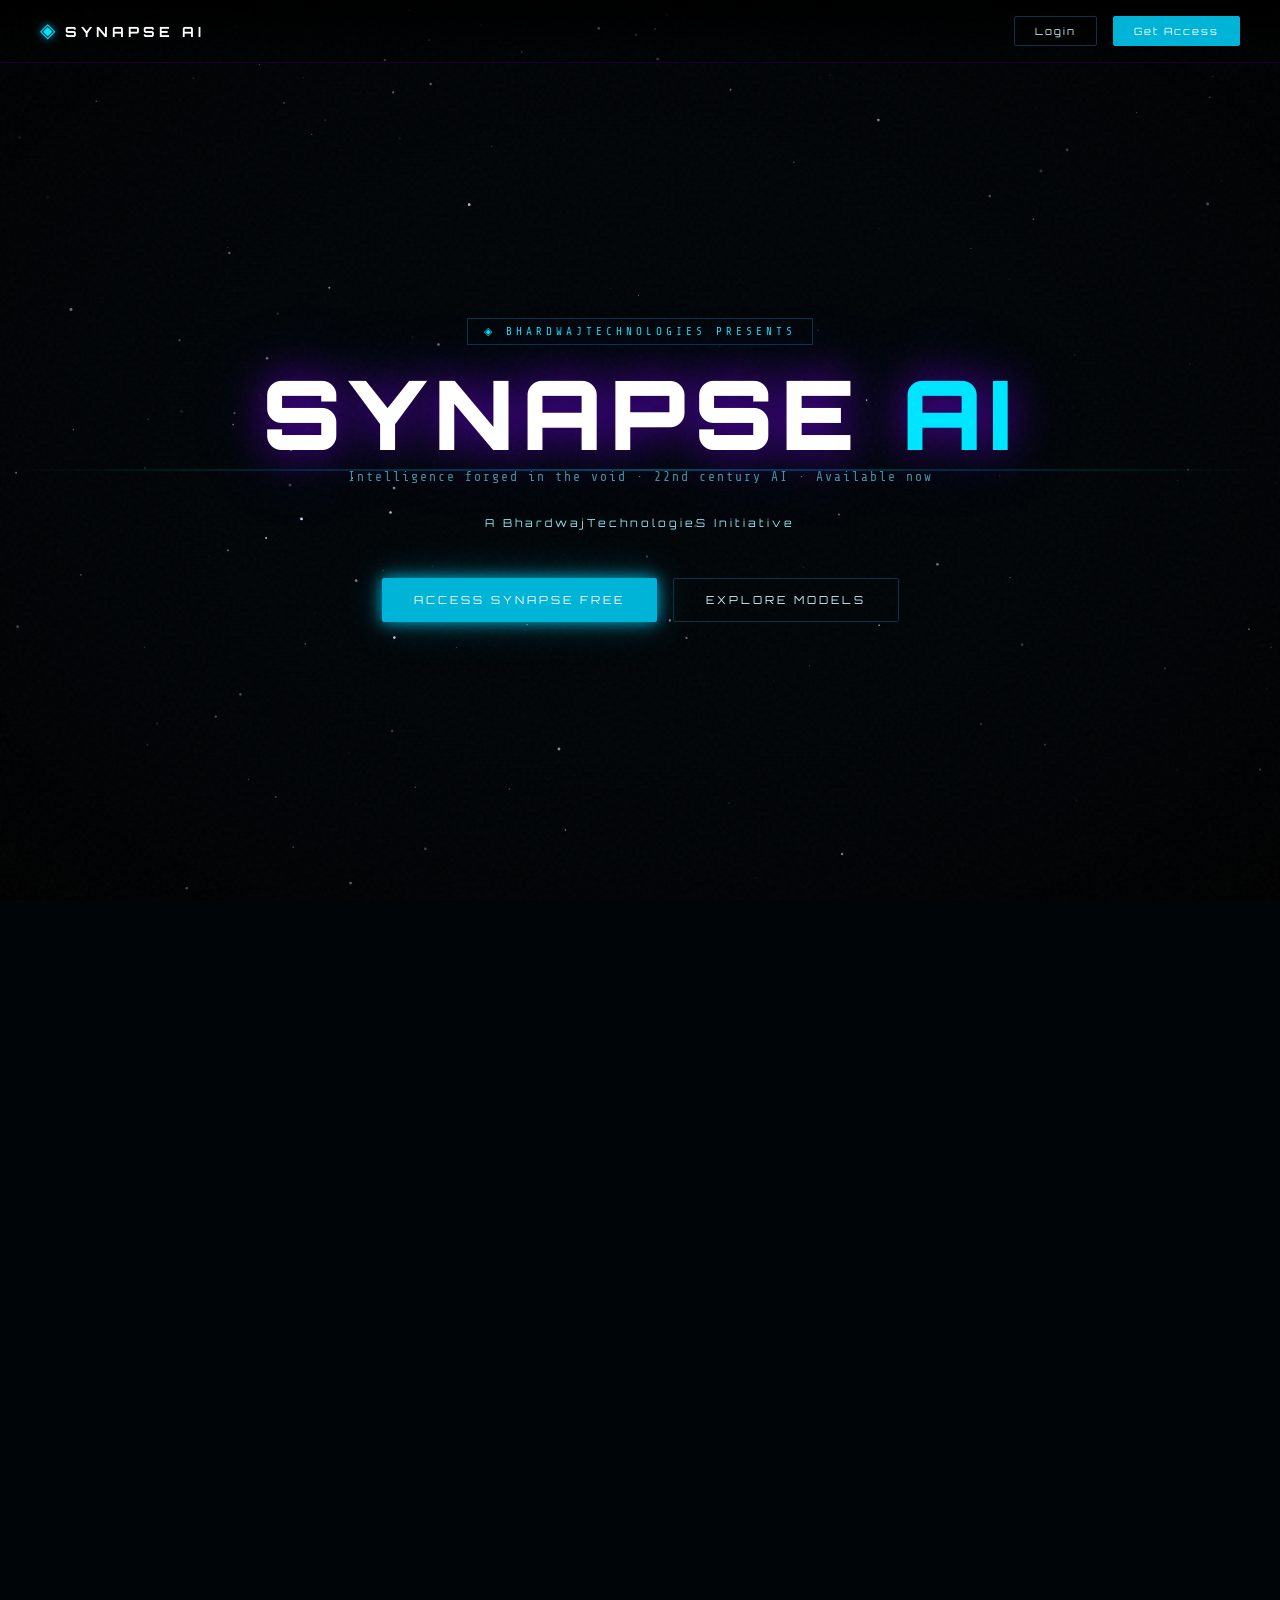
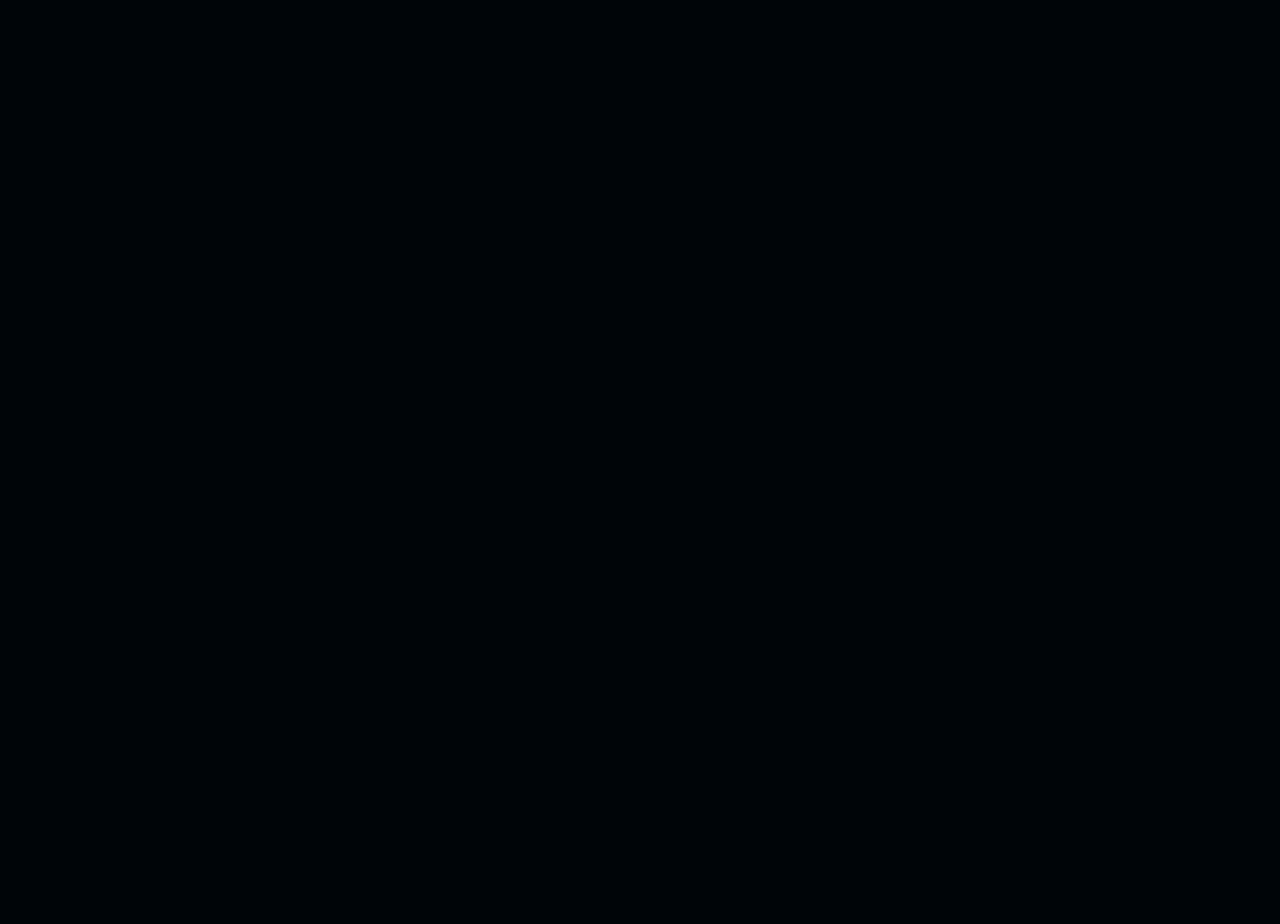
==== commit 77d28381: "TEAL/CYAN INTERFACE" ====
--- a/index.html
+++ b/index.html
@@ -128,11 +128,11 @@
 // ✏️ MODELS CONFIG — same as app.js, used for landing page cards
 const MODELS = [
   { id: 'nvidia/nemotron-3-super-120b-a12b:free', name: 'SYNAPSE NEMOTRON', maker: 'NVIDIA',       tag: 'FREE',      tagColor: '#00ff9d', desc: '120B · MoE · 262K ctx', emoji: '⚡' },
-  { id: 'deepseek/deepseek-v4-pro',               name: 'SYNAPSE DEEPSEEK', maker: 'DeepSeek',     tag: '5M FREE',   tagColor: '#4fc3f7', desc: '1.6T · MoE · 1M ctx',  emoji: '🔭' },
-  { id: 'x-ai/grok-4-3',                          name: 'SYNAPSE GROK',     maker: 'xAI',          tag: 'TRIAL',     tagColor: '#e0e0e0', desc: '1M ctx · Live X data',  emoji: '✦'  },
-  { id: 'google/gemini-3.1-pro',                  name: 'SYNAPSE GEMINI',   maker: 'Google',       tag: 'FREE TIER', tagColor: '#ffca28', desc: '1M ctx · Multimodal',   emoji: '◉'  },
-  { id: 'moonshotai/kimi-k2.6',                   name: 'SYNAPSE KIMI',     maker: 'Moonshot AI',  tag: 'PAID',      tagColor: '#ce93d8', desc: '1T · MoE · Agents',     emoji: '🌙' },
-  { id: 'openai/gpt-5.5',                         name: 'SYNAPSE GPT',      maker: 'OpenAI',       tag: 'PAID',      tagColor: '#a5d6a7', desc: 'Agentic · Multimodal',  emoji: '◎'  },
+  { id: 'deepseek/deepseek-v4-pro',               name: 'SYNAPSE DEEPSEEK', maker: 'DeepSeek',     tag: '5M FREE',   tagColor: '#00e5ff', desc: '1.6T · MoE · 1M ctx',  emoji: '🔭' },
+  { id: 'x-ai/grok-4-3',                          name: 'SYNAPSE GROK',     maker: 'xAI',          tag: 'TRIAL',     tagColor: '#90e0ef', desc: '1M ctx · Live X data',  emoji: '✦'  },
+  { id: 'google/gemini-3.1-pro',                  name: 'SYNAPSE GEMINI',   maker: 'Google',       tag: 'FREE TIER', tagColor: '#48cae4', desc: '1M ctx · Multimodal',   emoji: '◉'  },
+  { id: 'moonshotai/kimi-k2.6',                   name: 'SYNAPSE KIMI',     maker: 'Moonshot AI',  tag: 'PAID',      tagColor: '#ade8f4', desc: '1T · MoE · Agents',     emoji: '🌙' },
+  { id: 'openai/gpt-5.5',                         name: 'SYNAPSE GPT',      maker: 'OpenAI',       tag: 'PAID',      tagColor: '#caf0f8', desc: 'Agentic · Multimodal',  emoji: '◎'  },
 ];
 
 // Build model cards
--- a/style.css
+++ b/style.css
@@ -7,24 +7,24 @@
 @import url('https://fonts.googleapis.com/css2?family=Orbitron:wght@400;700;900&family=Rajdhani:wght@300;400;500;600;700&family=Share+Tech+Mono&display=swap');
 
 :root {
-  /* ✏️ COLORS */
-  --void:        #000000;
-  --deep:        #04000f;
-  --panel:       #080018;
-  --panel2:      #0d0022;
-  --border:      #1a0040;
-  --border2:     #2d0070;
-  --purple:      #7b00ff;
-  --purple2:     #bf00ff;
-  --purple3:     #e040fb;
-  --violet:      #3d0080;
-  --text:        #e8d5ff;
-  --text-dim:    #7a5a9a;
-  --text-faint:  #2a1050;
+  /* ✏️ COLORS — Teal/Cyan Space Theme */
+  --void:        #000508;
+  --deep:        #000d14;
+  --panel:       #010f1a;
+  --panel2:      #021525;
+  --border:      #062030;
+  --border2:     #0a3548;
+  --purple:      #00b4d8;
+  --purple2:     #00e5ff;
+  --purple3:     #48cae4;
+  --violet:      #023e58;
+  --text:        #caf0f8;
+  --text-dim:    #4a90a4;
+  --text-faint:  #0a2535;
   --green:       #00ff9d;
   --cyan:        #00e5ff;
-  --gold:        #ffd600;
-  --red:         #ff003c;
+  --gold:        #90e0ef;
+  --red:         #ff006e;
   --white:       #ffffff;
 
   /* ✏️ FONTS */
@@ -32,10 +32,10 @@
   --font-body:   'Rajdhani', sans-serif;
   --font-mono:   'Share Tech Mono', monospace;
 
-  /* GLOWS */
-  --glow-sm:     0 0 8px var(--purple);
-  --glow-md:     0 0 15px var(--purple), 0 0 40px rgba(123,0,255,0.3);
-  --glow-lg:     0 0 25px var(--purple2), 0 0 80px rgba(191,0,255,0.2);
+  /* GLOWS — Teal/Cyan */
+  --glow-sm:     0 0 8px #00b4d8;
+  --glow-md:     0 0 15px #00b4d8, 0 0 40px rgba(0,180,216,0.3);
+  --glow-lg:     0 0 25px #00e5ff, 0 0 80px rgba(0,229,255,0.2);
 }
 
 /* ── RESET ── */
